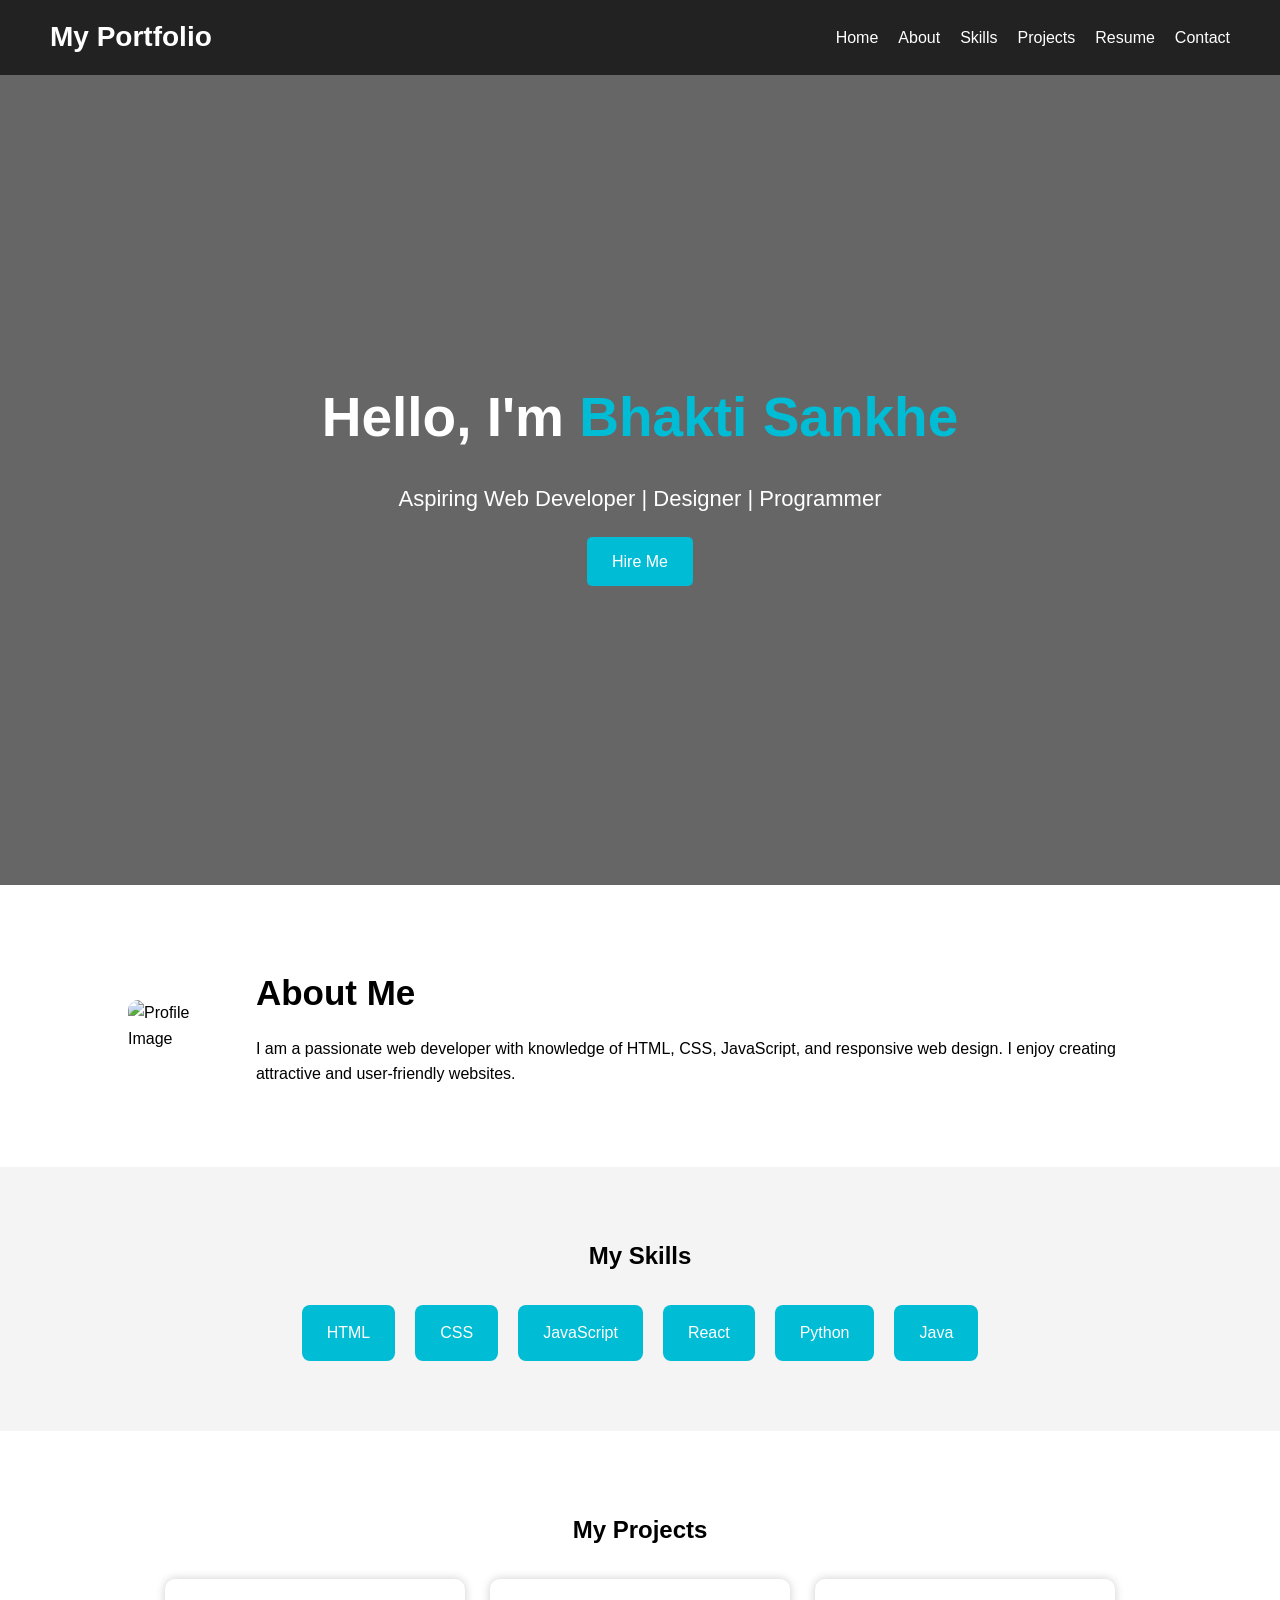
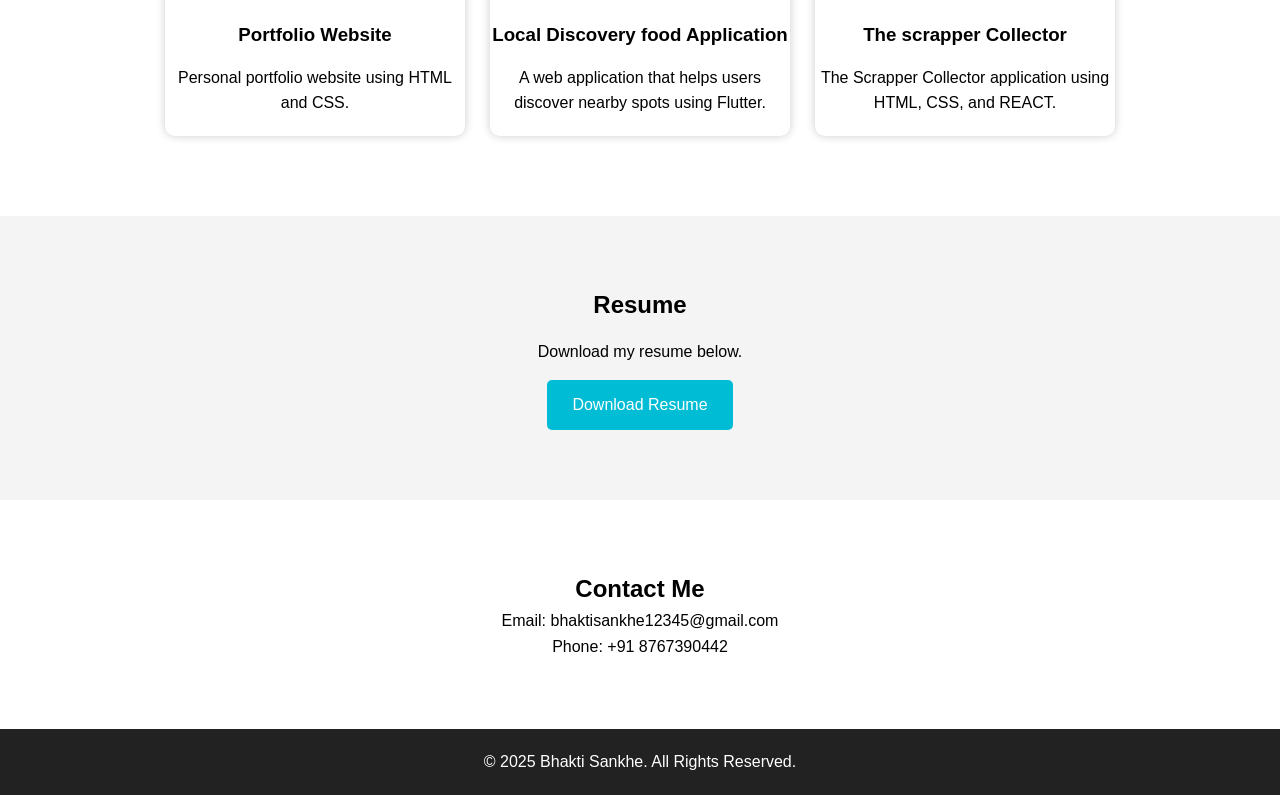
==== index.html @ fbe66951 "Level1 Task 1-Portfolio" ====
<!DOCTYPE html>
<html lang="en">
<head>
    <meta charset="UTF-8">
    <meta name="viewport" content="width=device-width, initial-scale=1.0">
    <title>My Portfolio</title>
    <link rel="stylesheet" href="style.css">
</head>
<body>

    
    <header>
        <div class="logo">My Portfolio</div>

        <nav>
            <ul>
                <li><a href="#home">Home</a></li>
                <li><a href="#about">About</a></li>
                <li><a href="#skills">Skills</a></li>
                <li><a href="#projects">Projects</a></li>
                <li><a href="#resume">Resume</a></li>
                <li><a href="#contact">Contact</a></li>
            </ul>
        </nav>
    </header>

    
    <section id="home" class="hero">
        <div class="hero-content">
            <h1>Hello, I'm <span>Bhakti Sankhe</span></h1>
            <p>Aspiring Web Developer | Designer | Programmer</p>
            <a href="#contact" class="btn">Hire Me</a>
        </div>
    </section>

    
    <section id="about" class="about">
        <div class="about-image">
            <img src=profile.jpeg alt="Profile Image">
        </div>

        <div class="about-text">
            <h2>About Me</h2>
            <p>
                I am a passionate web developer with knowledge of HTML, CSS,
                JavaScript, and responsive web design. I enjoy creating
                attractive and user-friendly websites.
            </p>
        </div>
    </section>

    
    <section id="skills" class="skills">
        <h2>My Skills</h2>

        <div class="skill-box">
            <div class="skill">HTML</div>
            <div class="skill">CSS</div>
            <div class="skill">JavaScript</div>
            <div class="skill">React</div>
            <div class="skill">Python</div>
            <div class="skill">Java</div>
        </div>
    </section>

  
    <section id="projects" class="projects">
        <h2>My Projects</h2>

        <div class="project-container">

            <div class="project-card">
                <img src=portfolio.jpg alt="">
                <h3>Portfolio Website</h3>
                <p>Personal portfolio website using HTML and CSS.</p>
            </div>

            <div class="project-card">
                <img src=localapp.jpeg alt="">
                <h3>Local Discovery food Application</h3>
                <p> A web application that helps users discover nearby spots using Flutter. </p>
            </div>

            <div class="project-card">
                <img src=scrapcollector.jpeg alt="">
                <h3>The scrapper Collector </h3>
                <p>The Scrapper Collector application using HTML, CSS, and REACT. </p>
            </div>

        </div>
    </section>

    
    <section id="resume" class="resume">
        <h2>Resume</h2>
        <p>Download my resume below.</p>

        <a href="myresume.pdf" download class="btn">
            Download Resume
        </a>
    </section>

    
    <section id="contact" class="contact">
        <h2>Contact Me</h2>

        <p>Email: bhaktisankhe12345@gmail.com</p>
        <p>Phone: +91 8767390442</p>
    </section>

    
    <footer>
        <p>© 2025 Bhakti Sankhe. All Rights Reserved.</p>
    </footer>

</body>
</html>
---- style.css ----
*{
    margin:0;
    padding:0;
    box-sizing:border-box;
    font-family:Arial, sans-serif;
}

body{
    line-height:1.6;
}

/* Header */

header{
    background:#222;
    color:white;
    display:flex;
    justify-content:space-between;
    align-items:center;
    padding:15px 50px;
    position:sticky;
    top:0;
}

.logo{
    font-size:28px;
    font-weight:bold;
}

nav ul{
    list-style:none;
    display:flex;
}

nav ul li{
    margin-left:20px;
}

nav ul li a{
    text-decoration:none;
    color:white;
    transition:0.3s;
}

nav ul li a:hover{
    color:#00bcd4;
}

/* Hero Section */

.hero{
    height:90vh;
    background:linear-gradient(rgba(0,0,0,.6),
    rgba(0,0,0,.6)),
    url('https://images.unsplash.com/photo-1498050108023-c5249f4df085?w=1200');
    background-size:cover;
    background-position:center;
    display:flex;
    justify-content:center;
    align-items:center;
    text-align:center;
    color:white;
}

.hero h1{
    font-size:55px;
}

.hero span{
    color:#00bcd4;
}

.hero p{
    margin:20px 0;
    font-size:22px;
}

.btn{
    display:inline-block;
    padding:12px 25px;
    background:#00bcd4;
    color:white;
    text-decoration:none;
    border-radius:5px;
}

/* About */

.about{
    padding:80px 10%;
    display:flex;
    gap:40px;
    align-items:center;
}

.about-image img{
    width:300px;
    border-radius:10px;
}

.about-text h2{
    margin-bottom:15px;
    font-size:35px;
}

/* Skills */

.skills{
    background:#f4f4f4;
    padding:70px 10%;
    text-align:center;
}

.skills h2{
    margin-bottom:30px;
}

.skill-box{
    display:flex;
    flex-wrap:wrap;
    justify-content:center;
    gap:20px;
}

.skill{
    background:#00bcd4;
    color:white;
    padding:15px 25px;
    border-radius:8px;
}

/* Projects */

.projects{
    padding:80px 10%;
    text-align:center;
}

.project-container{
    display:flex;
    flex-wrap:wrap;
    justify-content:center;
    gap:25px;
    margin-top:30px;
}

.project-card{
    width:300px;
    border-radius:10px;
    overflow:hidden;
    box-shadow:0 0 10px rgba(0,0,0,.2);
    padding-bottom:20px;
}

.project-card img{
    width:100%;
}

.project-card h3{
    margin:15px 0;
}

/* Resume */

.resume{
    text-align:center;
    background:#f4f4f4;
    padding:70px;
}

.resume p{
    margin:15px 0;
}

/* Contact */

.contact{
    text-align:center;
    padding:70px;
}

/* Footer */

footer{
    background:#222;
    color:white;
    text-align:center;
    padding:20px;
}

/* Responsive */

@media(max-width:768px){

    header{
        flex-direction:column;
    }

    nav ul{
        flex-direction:column;
        text-align:center;
    }

    nav ul li{
        margin:10px 0;
    }

    .about{
        flex-direction:column;
        text-align:center;
    }

    .hero h1{
        font-size:38px;
    }
}
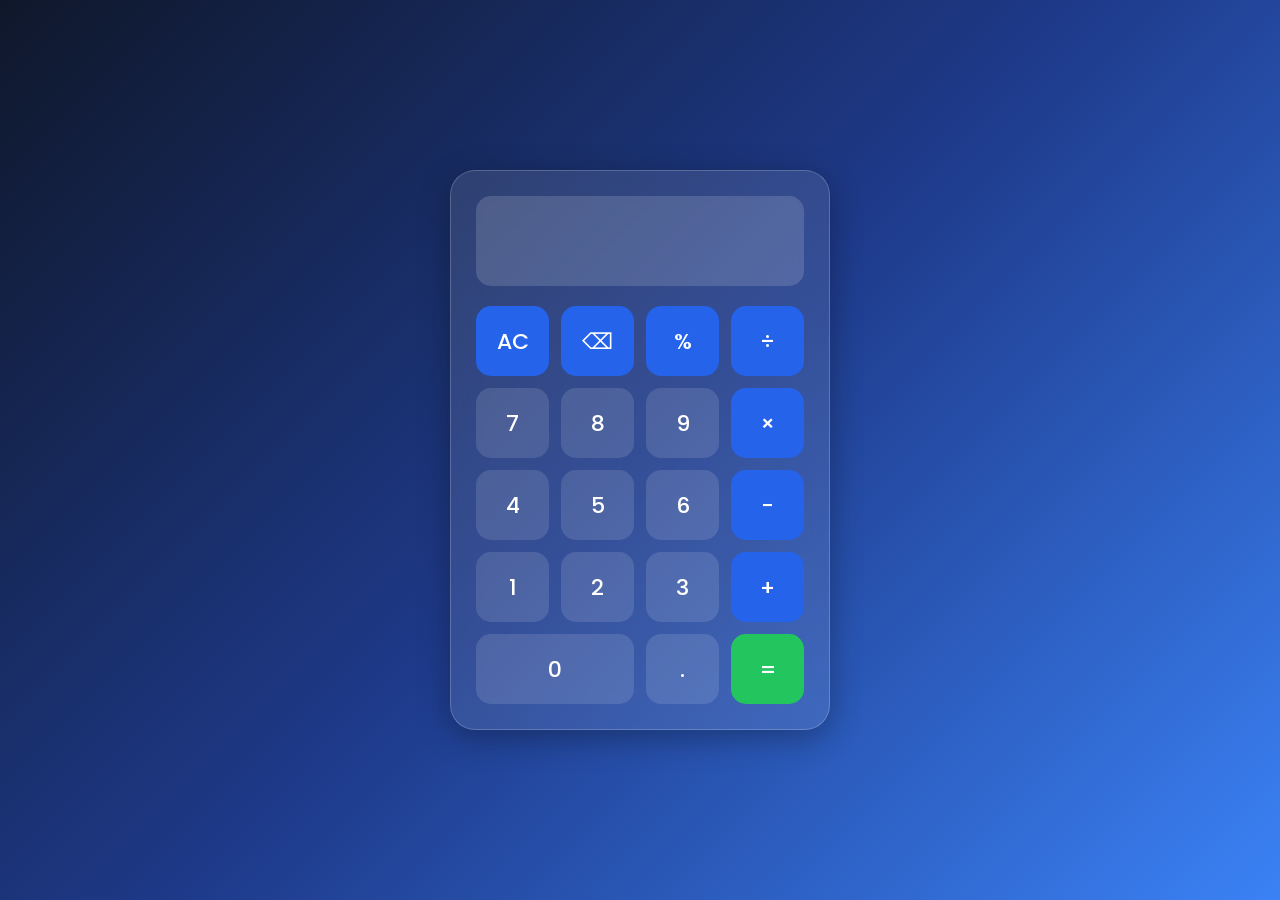
==== commit 9ec22f34: "Level1 Task3-Calculator" ====
--- a/index.html
+++ b/index.html
@@ -1,117 +1,49 @@
 <!DOCTYPE html>
 <html lang="en">
 <head>
-    <meta charset="UTF-8">
-    <meta name="viewport" content="width=device-width, initial-scale=1.0">
-    <title>My Portfolio</title>
-    <link rel="stylesheet" href="style.css">
+<meta charset="UTF-8">
+<meta name="viewport" content="width=device-width, initial-scale=1.0">
+<title>Modern Calculator</title>
+<link rel="stylesheet" href="style.css">
+<link href="https://fonts.googleapis.com/css2?family=Poppins:wght@300;400;500;600&display=swap" rel="stylesheet">
 </head>
 <body>
 
-    
-    <header>
-        <div class="logo">My Portfolio</div>
+<div class="calculator">
 
-        <nav>
-            <ul>
-                <li><a href="#home">Home</a></li>
-                <li><a href="#about">About</a></li>
-                <li><a href="#skills">Skills</a></li>
-                <li><a href="#projects">Projects</a></li>
-                <li><a href="#resume">Resume</a></li>
-                <li><a href="#contact">Contact</a></li>
-            </ul>
-        </nav>
-    </header>
+    <input type="text" id="display" readonly>
 
-    
-    <section id="home" class="hero">
-        <div class="hero-content">
-            <h1>Hello, I'm <span>Bhakti Sankhe</span></h1>
-            <p>Aspiring Web Developer | Designer | Programmer</p>
-            <a href="#contact" class="btn">Hire Me</a>
-        </div>
-    </section>
+    <div class="buttons">
 
-    
-    <section id="about" class="about">
-        <div class="about-image">
-            <img src=profile.jpeg alt="Profile Image">
-        </div>
+        <button class="operator" onclick="clearDisplay()">AC</button>
+        <button class="operator" onclick="deleteLast()">⌫</button>
+        <button class="operator" onclick="appendValue('%')">%</button>
+        <button class="operator" onclick="appendValue('/')">÷</button>
 
-        <div class="about-text">
-            <h2>About Me</h2>
-            <p>
-                I am a passionate web developer with knowledge of HTML, CSS,
-                JavaScript, and responsive web design. I enjoy creating
-                attractive and user-friendly websites.
-            </p>
-        </div>
-    </section>
+        <button onclick="appendValue('7')">7</button>
+        <button onclick="appendValue('8')">8</button>
+        <button onclick="appendValue('9')">9</button>
+        <button class="operator" onclick="appendValue('*')">×</button>
 
-    
-    <section id="skills" class="skills">
-        <h2>My Skills</h2>
+        <button onclick="appendValue('4')">4</button>
+        <button onclick="appendValue('5')">5</button>
+        <button onclick="appendValue('6')">6</button>
+        <button class="operator" onclick="appendValue('-')">−</button>
 
-        <div class="skill-box">
-            <div class="skill">HTML</div>
-            <div class="skill">CSS</div>
-            <div class="skill">JavaScript</div>
-            <div class="skill">React</div>
-            <div class="skill">Python</div>
-            <div class="skill">Java</div>
-        </div>
-    </section>
+        <button onclick="appendValue('1')">1</button>
+        <button onclick="appendValue('2')">2</button>
+        <button onclick="appendValue('3')">3</button>
+        <button class="operator" onclick="appendValue('+')">+</button>
 
-  
-    <section id="projects" class="projects">
-        <h2>My Projects</h2>
+        <button class="zero" onclick="appendValue('0')">0</button>
+        <button onclick="appendValue('.')">.</button>
+        <button class="equal" onclick="calculate()">=</button>
 
-        <div class="project-container">
+    </div>
 
-            <div class="project-card">
-                <img src=portfolio.jpg alt="">
-                <h3>Portfolio Website</h3>
-                <p>Personal portfolio website using HTML and CSS.</p>
-            </div>
+</div>
 
-            <div class="project-card">
-                <img src=localapp.jpeg alt="">
-                <h3>Local Discovery food Application</h3>
-                <p> A web application that helps users discover nearby spots using Flutter. </p>
-            </div>
-
-            <div class="project-card">
-                <img src=scrapcollector.jpeg alt="">
-                <h3>The scrapper Collector </h3>
-                <p>The Scrapper Collector application using HTML, CSS, and REACT. </p>
-            </div>
-
-        </div>
-    </section>
-
-    
-    <section id="resume" class="resume">
-        <h2>Resume</h2>
-        <p>Download my resume below.</p>
-
-        <a href="myresume.pdf" download class="btn">
-            Download Resume
-        </a>
-    </section>
-
-    
-    <section id="contact" class="contact">
-        <h2>Contact Me</h2>
-
-        <p>Email: bhaktisankhe12345@gmail.com</p>
-        <p>Phone: +91 8767390442</p>
-    </section>
-
-    
-    <footer>
-        <p>© 2025 Bhakti Sankhe. All Rights Reserved.</p>
-    </footer>
+<script src="script.js"></script>
 
 </body>
 </html>
--- a/style.css
+++ b/style.css
@@ -2,215 +2,102 @@
     margin:0;
     padding:0;
     box-sizing:border-box;
-    font-family:Arial, sans-serif;
+    font-family:'Poppins',sans-serif;
 }
 
 body{
-    line-height:1.6;
+    min-height:100vh;
+    display:flex;
+    justify-content:center;
+    align-items:center;
+    background:linear-gradient(
+        135deg,
+        #0f172a,
+        #1e3a8a,
+        #3b82f6
+    );
 }
 
-/* Header */
+.calculator{
+    width:380px;
+    padding:25px;
+    border-radius:25px;
 
-header{
-    background:#222;
-    color:white;
-    display:flex;
-    justify-content:space-between;
-    align-items:center;
-    padding:15px 50px;
-    position:sticky;
-    top:0;
+    background:rgba(255,255,255,0.1);
+
+    backdrop-filter:blur(15px);
+
+    border:1px solid rgba(255,255,255,0.2);
+
+    box-shadow:
+    0 8px 32px rgba(0,0,0,0.3);
 }
 
-.logo{
-    font-size:28px;
-    font-weight:bold;
+#display{
+    width:100%;
+    height:90px;
+    border:none;
+    outline:none;
+
+    background:rgba(255,255,255,0.15);
+
+    color:white;
+
+    font-size:38px;
+    text-align:right;
+
+    padding:20px;
+
+    border-radius:15px;
+
+    margin-bottom:20px;
 }
 
-nav ul{
-    list-style:none;
-    display:flex;
+.buttons{
+    display:grid;
+    grid-template-columns:repeat(4,1fr);
+    gap:12px;
 }
 
-nav ul li{
-    margin-left:20px;
-}
+button{
+    height:70px;
+    border:none;
+    border-radius:15px;
 
-nav ul li a{
-    text-decoration:none;
+    font-size:22px;
+    font-weight:500;
+
+    cursor:pointer;
+
     color:white;
+
+    background:rgba(255,255,255,0.12);
+
     transition:0.3s;
 }
 
-nav ul li a:hover{
-    color:#00bcd4;
+button:hover{
+    transform:translateY(-3px);
+
+    background:rgba(255,255,255,0.25);
 }
 
-/* Hero Section */
-
-.hero{
-    height:90vh;
-    background:linear-gradient(rgba(0,0,0,.6),
-    rgba(0,0,0,.6)),
-    url('https://images.unsplash.com/photo-1498050108023-c5249f4df085?w=1200');
-    background-size:cover;
-    background-position:center;
-    display:flex;
-    justify-content:center;
-    align-items:center;
-    text-align:center;
-    color:white;
+.operator{
+    background:#2563eb;
 }
 
-.hero h1{
-    font-size:55px;
+.operator:hover{
+    background:#1d4ed8;
 }
 
-.hero span{
-    color:#00bcd4;
+.equal{
+    background:#22c55e;
 }
 
-.hero p{
-    margin:20px 0;
-    font-size:22px;
+.equal:hover{
+    background:#16a34a;
 }
 
-.btn{
-    display:inline-block;
-    padding:12px 25px;
-    background:#00bcd4;
-    color:white;
-    text-decoration:none;
-    border-radius:5px;
-}
-
-/* About */
-
-.about{
-    padding:80px 10%;
-    display:flex;
-    gap:40px;
-    align-items:center;
-}
-
-.about-image img{
-    width:300px;
-    border-radius:10px;
-}
-
-.about-text h2{
-    margin-bottom:15px;
-    font-size:35px;
-}
-
-/* Skills */
-
-.skills{
-    background:#f4f4f4;
-    padding:70px 10%;
-    text-align:center;
-}
-
-.skills h2{
-    margin-bottom:30px;
-}
-
-.skill-box{
-    display:flex;
-    flex-wrap:wrap;
-    justify-content:center;
-    gap:20px;
-}
-
-.skill{
-    background:#00bcd4;
-    color:white;
-    padding:15px 25px;
-    border-radius:8px;
-}
-
-/* Projects */
-
-.projects{
-    padding:80px 10%;
-    text-align:center;
-}
-
-.project-container{
-    display:flex;
-    flex-wrap:wrap;
-    justify-content:center;
-    gap:25px;
-    margin-top:30px;
-}
-
-.project-card{
-    width:300px;
-    border-radius:10px;
-    overflow:hidden;
-    box-shadow:0 0 10px rgba(0,0,0,.2);
-    padding-bottom:20px;
-}
-
-.project-card img{
-    width:100%;
-}
-
-.project-card h3{
-    margin:15px 0;
-}
-
-/* Resume */
-
-.resume{
-    text-align:center;
-    background:#f4f4f4;
-    padding:70px;
-}
-
-.resume p{
-    margin:15px 0;
-}
-
-/* Contact */
-
-.contact{
-    text-align:center;
-    padding:70px;
-}
-
-/* Footer */
-
-footer{
-    background:#222;
-    color:white;
-    text-align:center;
-    padding:20px;
-}
-
-/* Responsive */
-
-@media(max-width:768px){
-
-    header{
-        flex-direction:column;
-    }
-
-    nav ul{
-        flex-direction:column;
-        text-align:center;
-    }
-
-    nav ul li{
-        margin:10px 0;
-    }
-
-    .about{
-        flex-direction:column;
-        text-align:center;
-    }
-
-    .hero h1{
-        font-size:38px;
-    }
+.zero{
+    grid-column:span 2;
 }
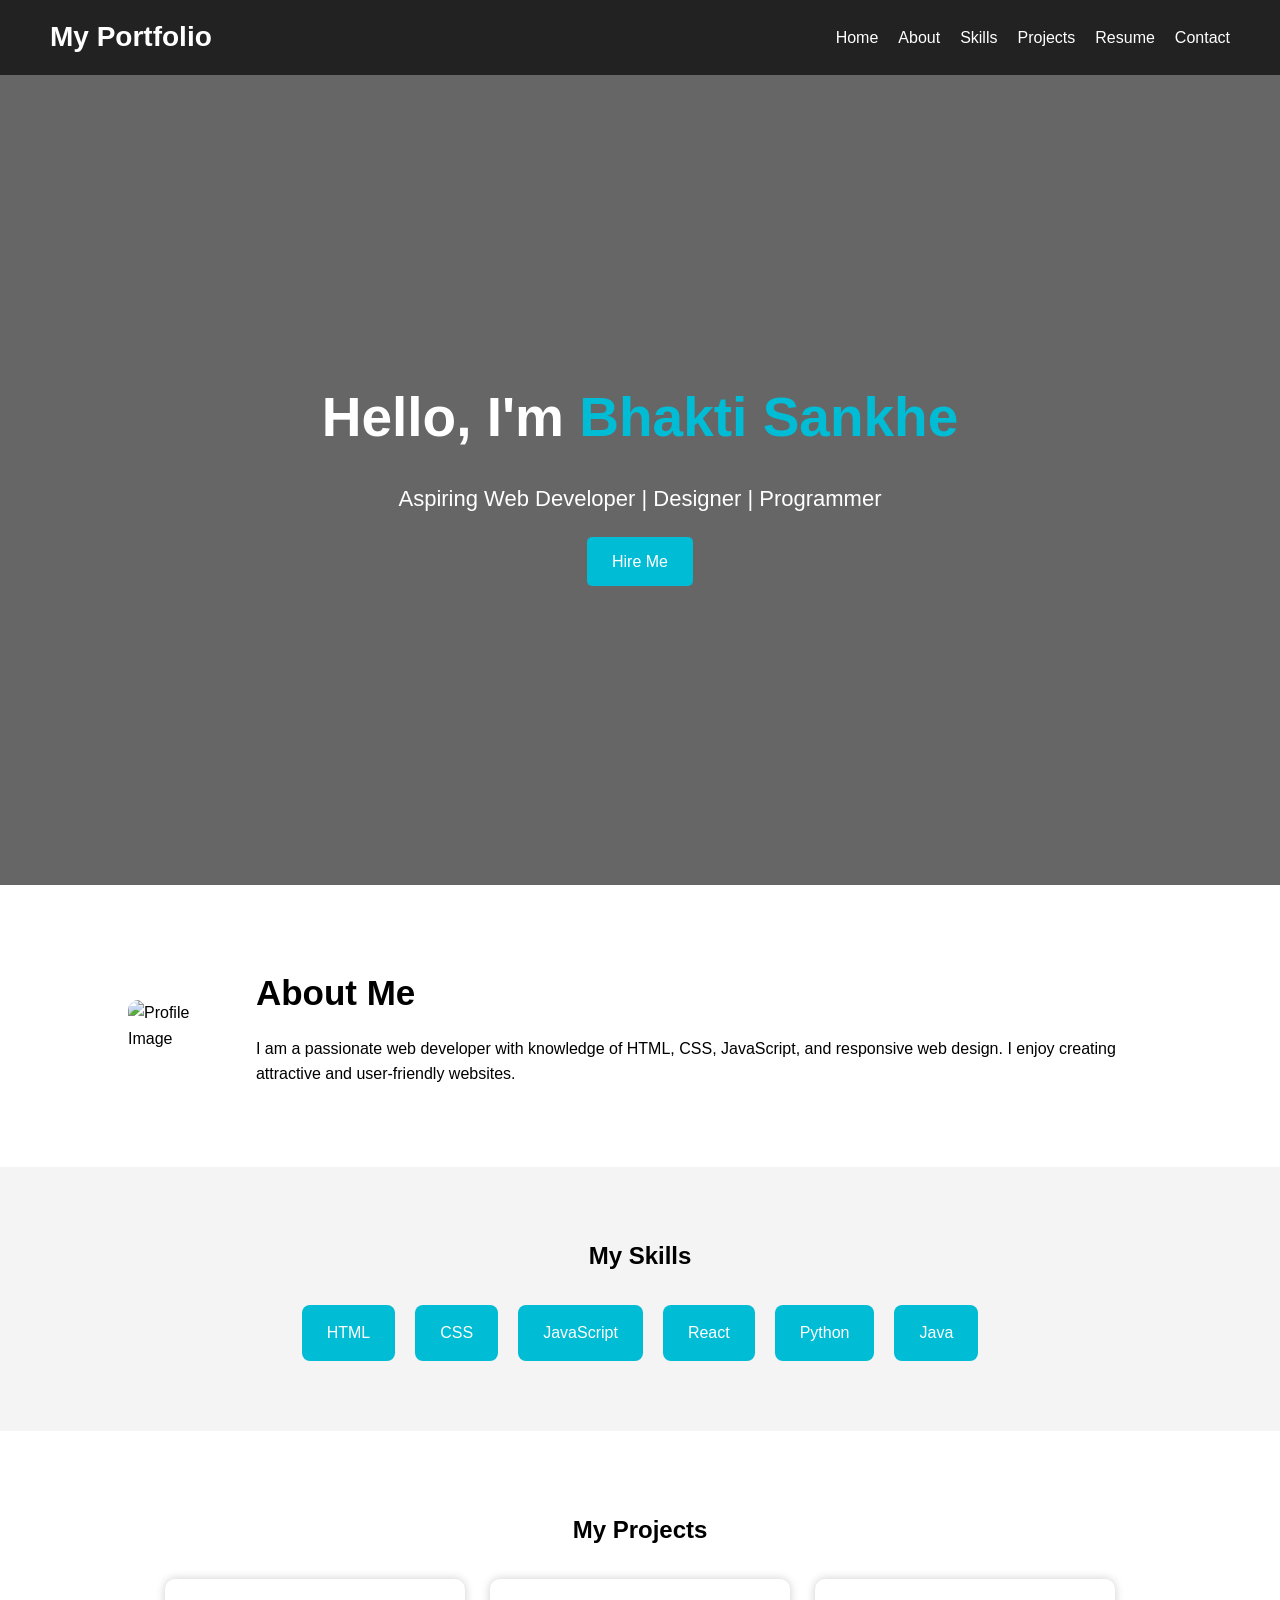
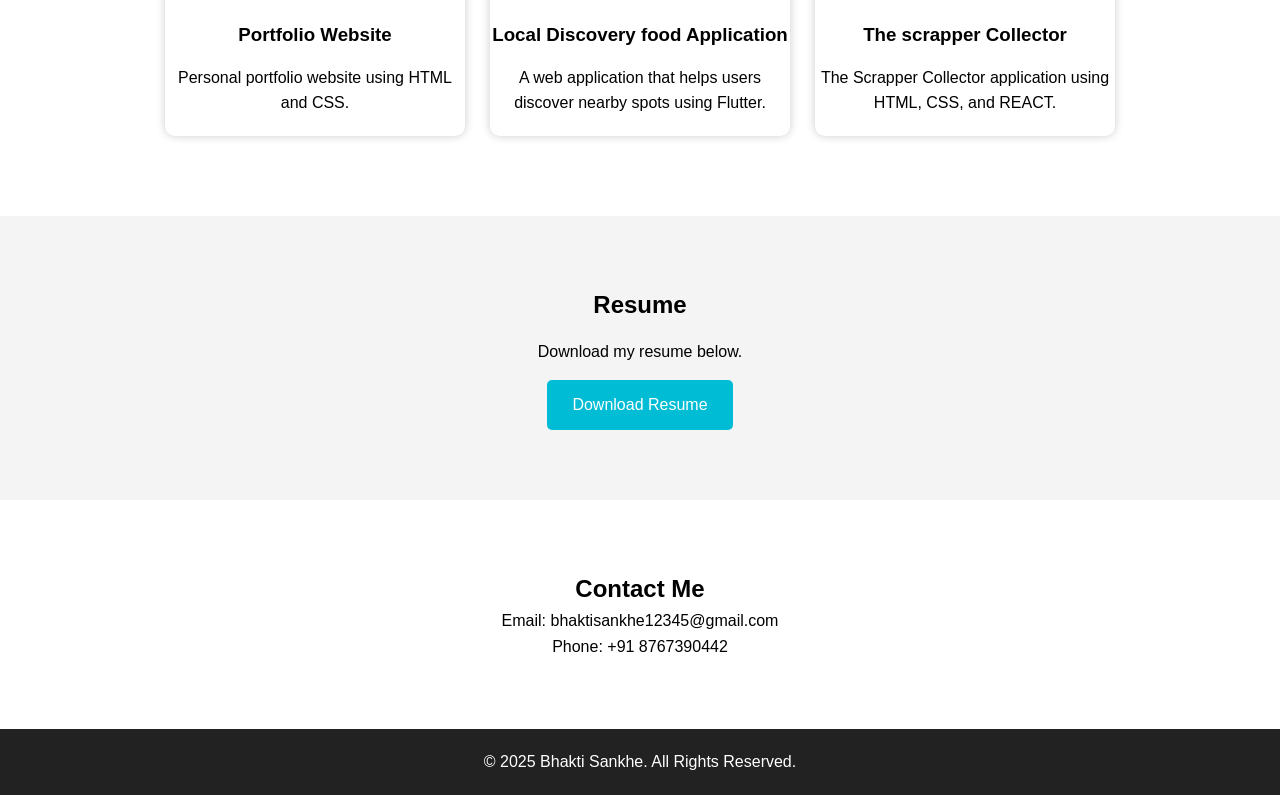
==== commit 553050ce: "codsoft_taskno-1" ====
--- a/index.html
+++ b/index.html
@@ -1,49 +1,117 @@
 <!DOCTYPE html>
 <html lang="en">
 <head>
-<meta charset="UTF-8">
-<meta name="viewport" content="width=device-width, initial-scale=1.0">
-<title>Modern Calculator</title>
-<link rel="stylesheet" href="style.css">
-<link href="https://fonts.googleapis.com/css2?family=Poppins:wght@300;400;500;600&display=swap" rel="stylesheet">
+    <meta charset="UTF-8">
+    <meta name="viewport" content="width=device-width, initial-scale=1.0">
+    <title>My Portfolio</title>
+    <link rel="stylesheet" href="style.css">
 </head>
 <body>
 
-<div class="calculator">
+    
+    <header>
+        <div class="logo">My Portfolio</div>
 
-    <input type="text" id="display" readonly>
+        <nav>
+            <ul>
+                <li><a href="#home">Home</a></li>
+                <li><a href="#about">About</a></li>
+                <li><a href="#skills">Skills</a></li>
+                <li><a href="#projects">Projects</a></li>
+                <li><a href="#resume">Resume</a></li>
+                <li><a href="#contact">Contact</a></li>
+            </ul>
+        </nav>
+    </header>
 
-    <div class="buttons">
+    
+    <section id="home" class="hero">
+        <div class="hero-content">
+            <h1>Hello, I'm <span>Bhakti Sankhe</span></h1>
+            <p>Aspiring Web Developer | Designer | Programmer</p>
+            <a href="#contact" class="btn">Hire Me</a>
+        </div>
+    </section>
 
-        <button class="operator" onclick="clearDisplay()">AC</button>
-        <button class="operator" onclick="deleteLast()">⌫</button>
-        <button class="operator" onclick="appendValue('%')">%</button>
-        <button class="operator" onclick="appendValue('/')">÷</button>
+    
+    <section id="about" class="about">
+        <div class="about-image">
+            <img src=profile.jpeg alt="Profile Image">
+        </div>
 
-        <button onclick="appendValue('7')">7</button>
-        <button onclick="appendValue('8')">8</button>
-        <button onclick="appendValue('9')">9</button>
-        <button class="operator" onclick="appendValue('*')">×</button>
+        <div class="about-text">
+            <h2>About Me</h2>
+            <p>
+                I am a passionate web developer with knowledge of HTML, CSS,
+                JavaScript, and responsive web design. I enjoy creating
+                attractive and user-friendly websites.
+            </p>
+        </div>
+    </section>
 
-        <button onclick="appendValue('4')">4</button>
-        <button onclick="appendValue('5')">5</button>
-        <button onclick="appendValue('6')">6</button>
-        <button class="operator" onclick="appendValue('-')">−</button>
+    
+    <section id="skills" class="skills">
+        <h2>My Skills</h2>
 
-        <button onclick="appendValue('1')">1</button>
-        <button onclick="appendValue('2')">2</button>
-        <button onclick="appendValue('3')">3</button>
-        <button class="operator" onclick="appendValue('+')">+</button>
+        <div class="skill-box">
+            <div class="skill">HTML</div>
+            <div class="skill">CSS</div>
+            <div class="skill">JavaScript</div>
+            <div class="skill">React</div>
+            <div class="skill">Python</div>
+            <div class="skill">Java</div>
+        </div>
+    </section>
 
-        <button class="zero" onclick="appendValue('0')">0</button>
-        <button onclick="appendValue('.')">.</button>
-        <button class="equal" onclick="calculate()">=</button>
+  
+    <section id="projects" class="projects">
+        <h2>My Projects</h2>
 
-    </div>
+        <div class="project-container">
 
-</div>
+            <div class="project-card">
+                <img src=portfolio.jpg alt="">
+                <h3>Portfolio Website</h3>
+                <p>Personal portfolio website using HTML and CSS.</p>
+            </div>
 
-<script src="script.js"></script>
+            <div class="project-card">
+                <img src=localapp.jpeg alt="">
+                <h3>Local Discovery food Application</h3>
+                <p> A web application that helps users discover nearby spots using Flutter. </p>
+            </div>
+
+            <div class="project-card">
+                <img src=scrapcollector.jpeg alt="">
+                <h3>The scrapper Collector </h3>
+                <p>The Scrapper Collector application using HTML, CSS, and REACT. </p>
+            </div>
+
+        </div>
+    </section>
+
+    
+    <section id="resume" class="resume">
+        <h2>Resume</h2>
+        <p>Download my resume below.</p>
+
+        <a href="myresume.pdf" download class="btn">
+            Download Resume
+        </a>
+    </section>
+
+    
+    <section id="contact" class="contact">
+        <h2>Contact Me</h2>
+
+        <p>Email: bhaktisankhe12345@gmail.com</p>
+        <p>Phone: +91 8767390442</p>
+    </section>
+
+    
+    <footer>
+        <p>© 2025 Bhakti Sankhe. All Rights Reserved.</p>
+    </footer>
 
 </body>
 </html>
--- a/style.css
+++ b/style.css
@@ -2,102 +2,215 @@
     margin:0;
     padding:0;
     box-sizing:border-box;
-    font-family:'Poppins',sans-serif;
+    font-family:Arial, sans-serif;
 }
 
 body{
-    min-height:100vh;
+    line-height:1.6;
+}
+
+/* Header */
+
+header{
+    background:#222;
+    color:white;
+    display:flex;
+    justify-content:space-between;
+    align-items:center;
+    padding:15px 50px;
+    position:sticky;
+    top:0;
+}
+
+.logo{
+    font-size:28px;
+    font-weight:bold;
+}
+
+nav ul{
+    list-style:none;
+    display:flex;
+}
+
+nav ul li{
+    margin-left:20px;
+}
+
+nav ul li a{
+    text-decoration:none;
+    color:white;
+    transition:0.3s;
+}
+
+nav ul li a:hover{
+    color:#00bcd4;
+}
+
+/* Hero Section */
+
+.hero{
+    height:90vh;
+    background:linear-gradient(rgba(0,0,0,.6),
+    rgba(0,0,0,.6)),
+    url('https://images.unsplash.com/photo-1498050108023-c5249f4df085?w=1200');
+    background-size:cover;
+    background-position:center;
     display:flex;
     justify-content:center;
     align-items:center;
-    background:linear-gradient(
-        135deg,
-        #0f172a,
-        #1e3a8a,
-        #3b82f6
-    );
-}
-
-.calculator{
-    width:380px;
-    padding:25px;
-    border-radius:25px;
-
-    background:rgba(255,255,255,0.1);
-
-    backdrop-filter:blur(15px);
-
-    border:1px solid rgba(255,255,255,0.2);
-
-    box-shadow:
-    0 8px 32px rgba(0,0,0,0.3);
-}
-
-#display{
+    text-align:center;
+    color:white;
+}
+
+.hero h1{
+    font-size:55px;
+}
+
+.hero span{
+    color:#00bcd4;
+}
+
+.hero p{
+    margin:20px 0;
+    font-size:22px;
+}
+
+.btn{
+    display:inline-block;
+    padding:12px 25px;
+    background:#00bcd4;
+    color:white;
+    text-decoration:none;
+    border-radius:5px;
+}
+
+/* About */
+
+.about{
+    padding:80px 10%;
+    display:flex;
+    gap:40px;
+    align-items:center;
+}
+
+.about-image img{
+    width:300px;
+    border-radius:10px;
+}
+
+.about-text h2{
+    margin-bottom:15px;
+    font-size:35px;
+}
+
+/* Skills */
+
+.skills{
+    background:#f4f4f4;
+    padding:70px 10%;
+    text-align:center;
+}
+
+.skills h2{
+    margin-bottom:30px;
+}
+
+.skill-box{
+    display:flex;
+    flex-wrap:wrap;
+    justify-content:center;
+    gap:20px;
+}
+
+.skill{
+    background:#00bcd4;
+    color:white;
+    padding:15px 25px;
+    border-radius:8px;
+}
+
+/* Projects */
+
+.projects{
+    padding:80px 10%;
+    text-align:center;
+}
+
+.project-container{
+    display:flex;
+    flex-wrap:wrap;
+    justify-content:center;
+    gap:25px;
+    margin-top:30px;
+}
+
+.project-card{
+    width:300px;
+    border-radius:10px;
+    overflow:hidden;
+    box-shadow:0 0 10px rgba(0,0,0,.2);
+    padding-bottom:20px;
+}
+
+.project-card img{
     width:100%;
-    height:90px;
-    border:none;
-    outline:none;
-
-    background:rgba(255,255,255,0.15);
-
-    color:white;
-
-    font-size:38px;
-    text-align:right;
-
+}
+
+.project-card h3{
+    margin:15px 0;
+}
+
+/* Resume */
+
+.resume{
+    text-align:center;
+    background:#f4f4f4;
+    padding:70px;
+}
+
+.resume p{
+    margin:15px 0;
+}
+
+/* Contact */
+
+.contact{
+    text-align:center;
+    padding:70px;
+}
+
+/* Footer */
+
+footer{
+    background:#222;
+    color:white;
+    text-align:center;
     padding:20px;
-
-    border-radius:15px;
-
-    margin-bottom:20px;
-}
-
-.buttons{
-    display:grid;
-    grid-template-columns:repeat(4,1fr);
-    gap:12px;
-}
-
-button{
-    height:70px;
-    border:none;
-    border-radius:15px;
-
-    font-size:22px;
-    font-weight:500;
-
-    cursor:pointer;
-
-    color:white;
-
-    background:rgba(255,255,255,0.12);
-
-    transition:0.3s;
-}
-
-button:hover{
-    transform:translateY(-3px);
-
-    background:rgba(255,255,255,0.25);
-}
-
-.operator{
-    background:#2563eb;
-}
-
-.operator:hover{
-    background:#1d4ed8;
-}
-
-.equal{
-    background:#22c55e;
-}
-
-.equal:hover{
-    background:#16a34a;
-}
-
-.zero{
-    grid-column:span 2;
+}
+
+/* Responsive */
+
+@media(max-width:768px){
+
+    header{
+        flex-direction:column;
+    }
+
+    nav ul{
+        flex-direction:column;
+        text-align:center;
+    }
+
+    nav ul li{
+        margin:10px 0;
+    }
+
+    .about{
+        flex-direction:column;
+        text-align:center;
+    }
+
+    .hero h1{
+        font-size:38px;
+    }
 }
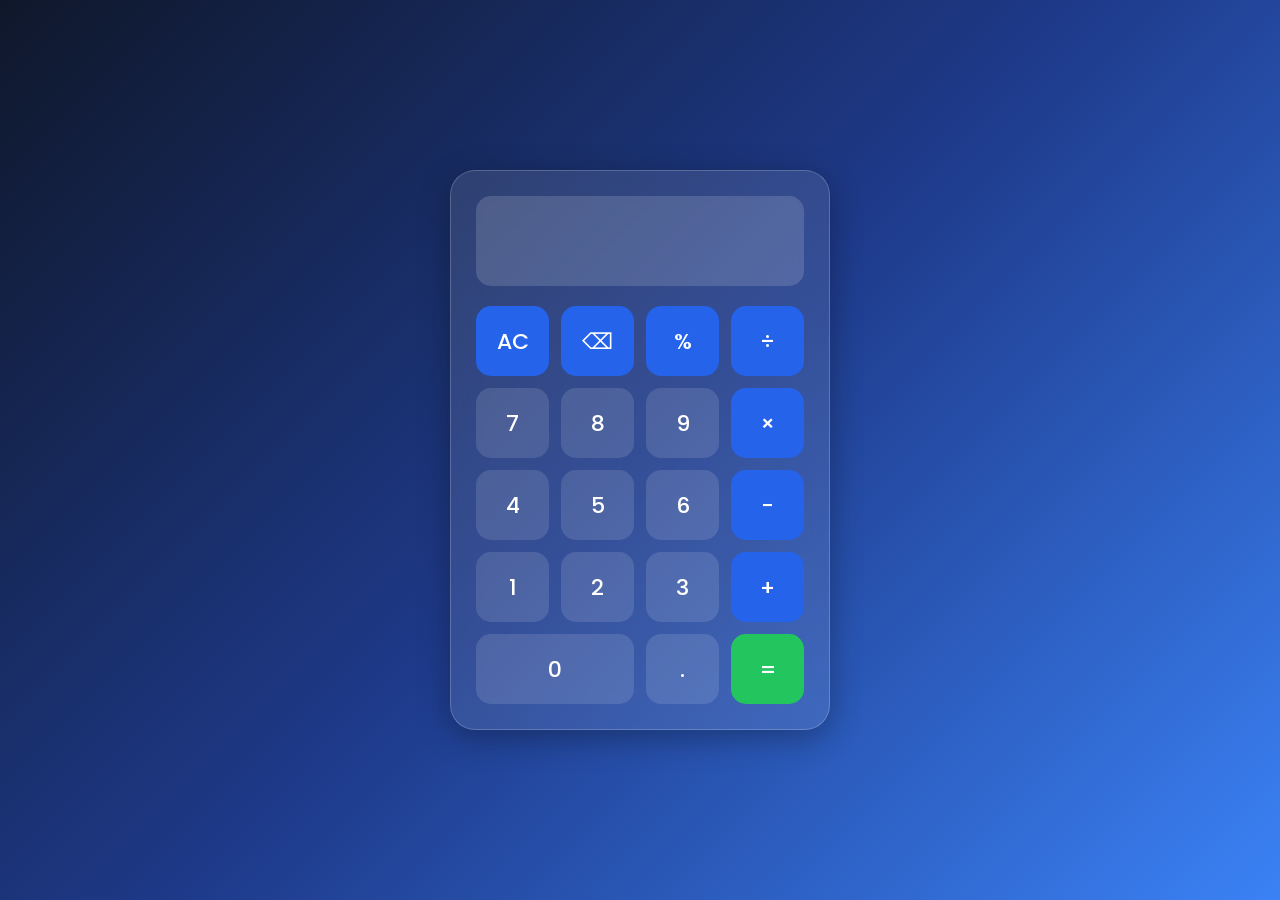
==== commit 3252cfb2: "codsoft_taskno-3" ====
--- a/index.html
+++ b/index.html
@@ -1,117 +1,49 @@
 <!DOCTYPE html>
 <html lang="en">
 <head>
-    <meta charset="UTF-8">
-    <meta name="viewport" content="width=device-width, initial-scale=1.0">
-    <title>My Portfolio</title>
-    <link rel="stylesheet" href="style.css">
+<meta charset="UTF-8">
+<meta name="viewport" content="width=device-width, initial-scale=1.0">
+<title>Modern Calculator</title>
+<link rel="stylesheet" href="style.css">
+<link href="https://fonts.googleapis.com/css2?family=Poppins:wght@300;400;500;600&display=swap" rel="stylesheet">
 </head>
 <body>
 
-    
-    <header>
-        <div class="logo">My Portfolio</div>
+<div class="calculator">
 
-        <nav>
-            <ul>
-                <li><a href="#home">Home</a></li>
-                <li><a href="#about">About</a></li>
-                <li><a href="#skills">Skills</a></li>
-                <li><a href="#projects">Projects</a></li>
-                <li><a href="#resume">Resume</a></li>
-                <li><a href="#contact">Contact</a></li>
-            </ul>
-        </nav>
-    </header>
+    <input type="text" id="display" readonly>
 
-    
-    <section id="home" class="hero">
-        <div class="hero-content">
-            <h1>Hello, I'm <span>Bhakti Sankhe</span></h1>
-            <p>Aspiring Web Developer | Designer | Programmer</p>
-            <a href="#contact" class="btn">Hire Me</a>
-        </div>
-    </section>
+    <div class="buttons">
 
-    
-    <section id="about" class="about">
-        <div class="about-image">
-            <img src=profile.jpeg alt="Profile Image">
-        </div>
+        <button class="operator" onclick="clearDisplay()">AC</button>
+        <button class="operator" onclick="deleteLast()">⌫</button>
+        <button class="operator" onclick="appendValue('%')">%</button>
+        <button class="operator" onclick="appendValue('/')">÷</button>
 
-        <div class="about-text">
-            <h2>About Me</h2>
-            <p>
-                I am a passionate web developer with knowledge of HTML, CSS,
-                JavaScript, and responsive web design. I enjoy creating
-                attractive and user-friendly websites.
-            </p>
-        </div>
-    </section>
+        <button onclick="appendValue('7')">7</button>
+        <button onclick="appendValue('8')">8</button>
+        <button onclick="appendValue('9')">9</button>
+        <button class="operator" onclick="appendValue('*')">×</button>
 
-    
-    <section id="skills" class="skills">
-        <h2>My Skills</h2>
+        <button onclick="appendValue('4')">4</button>
+        <button onclick="appendValue('5')">5</button>
+        <button onclick="appendValue('6')">6</button>
+        <button class="operator" onclick="appendValue('-')">−</button>
 
-        <div class="skill-box">
-            <div class="skill">HTML</div>
-            <div class="skill">CSS</div>
-            <div class="skill">JavaScript</div>
-            <div class="skill">React</div>
-            <div class="skill">Python</div>
-            <div class="skill">Java</div>
-        </div>
-    </section>
+        <button onclick="appendValue('1')">1</button>
+        <button onclick="appendValue('2')">2</button>
+        <button onclick="appendValue('3')">3</button>
+        <button class="operator" onclick="appendValue('+')">+</button>
 
-  
-    <section id="projects" class="projects">
-        <h2>My Projects</h2>
+        <button class="zero" onclick="appendValue('0')">0</button>
+        <button onclick="appendValue('.')">.</button>
+        <button class="equal" onclick="calculate()">=</button>
 
-        <div class="project-container">
+    </div>
 
-            <div class="project-card">
-                <img src=portfolio.jpg alt="">
-                <h3>Portfolio Website</h3>
-                <p>Personal portfolio website using HTML and CSS.</p>
-            </div>
+</div>
 
-            <div class="project-card">
-                <img src=localapp.jpeg alt="">
-                <h3>Local Discovery food Application</h3>
-                <p> A web application that helps users discover nearby spots using Flutter. </p>
-            </div>
-
-            <div class="project-card">
-                <img src=scrapcollector.jpeg alt="">
-                <h3>The scrapper Collector </h3>
-                <p>The Scrapper Collector application using HTML, CSS, and REACT. </p>
-            </div>
-
-        </div>
-    </section>
-
-    
-    <section id="resume" class="resume">
-        <h2>Resume</h2>
-        <p>Download my resume below.</p>
-
-        <a href="myresume.pdf" download class="btn">
-            Download Resume
-        </a>
-    </section>
-
-    
-    <section id="contact" class="contact">
-        <h2>Contact Me</h2>
-
-        <p>Email: bhaktisankhe12345@gmail.com</p>
-        <p>Phone: +91 8767390442</p>
-    </section>
-
-    
-    <footer>
-        <p>© 2025 Bhakti Sankhe. All Rights Reserved.</p>
-    </footer>
+<script src="script.js"></script>
 
 </body>
 </html>
--- a/style.css
+++ b/style.css
@@ -2,215 +2,102 @@
     margin:0;
     padding:0;
     box-sizing:border-box;
-    font-family:Arial, sans-serif;
+    font-family:'Poppins',sans-serif;
 }
 
 body{
-    line-height:1.6;
+    min-height:100vh;
+    display:flex;
+    justify-content:center;
+    align-items:center;
+    background:linear-gradient(
+        135deg,
+        #0f172a,
+        #1e3a8a,
+        #3b82f6
+    );
 }
 
-/* Header */
+.calculator{
+    width:380px;
+    padding:25px;
+    border-radius:25px;
 
-header{
-    background:#222;
-    color:white;
-    display:flex;
-    justify-content:space-between;
-    align-items:center;
-    padding:15px 50px;
-    position:sticky;
-    top:0;
+    background:rgba(255,255,255,0.1);
+
+    backdrop-filter:blur(15px);
+
+    border:1px solid rgba(255,255,255,0.2);
+
+    box-shadow:
+    0 8px 32px rgba(0,0,0,0.3);
 }
 
-.logo{
-    font-size:28px;
-    font-weight:bold;
+#display{
+    width:100%;
+    height:90px;
+    border:none;
+    outline:none;
+
+    background:rgba(255,255,255,0.15);
+
+    color:white;
+
+    font-size:38px;
+    text-align:right;
+
+    padding:20px;
+
+    border-radius:15px;
+
+    margin-bottom:20px;
 }
 
-nav ul{
-    list-style:none;
-    display:flex;
+.buttons{
+    display:grid;
+    grid-template-columns:repeat(4,1fr);
+    gap:12px;
 }
 
-nav ul li{
-    margin-left:20px;
-}
+button{
+    height:70px;
+    border:none;
+    border-radius:15px;
 
-nav ul li a{
-    text-decoration:none;
+    font-size:22px;
+    font-weight:500;
+
+    cursor:pointer;
+
     color:white;
+
+    background:rgba(255,255,255,0.12);
+
     transition:0.3s;
 }
 
-nav ul li a:hover{
-    color:#00bcd4;
+button:hover{
+    transform:translateY(-3px);
+
+    background:rgba(255,255,255,0.25);
 }
 
-/* Hero Section */
-
-.hero{
-    height:90vh;
-    background:linear-gradient(rgba(0,0,0,.6),
-    rgba(0,0,0,.6)),
-    url('https://images.unsplash.com/photo-1498050108023-c5249f4df085?w=1200');
-    background-size:cover;
-    background-position:center;
-    display:flex;
-    justify-content:center;
-    align-items:center;
-    text-align:center;
-    color:white;
+.operator{
+    background:#2563eb;
 }
 
-.hero h1{
-    font-size:55px;
+.operator:hover{
+    background:#1d4ed8;
 }
 
-.hero span{
-    color:#00bcd4;
+.equal{
+    background:#22c55e;
 }
 
-.hero p{
-    margin:20px 0;
-    font-size:22px;
+.equal:hover{
+    background:#16a34a;
 }
 
-.btn{
-    display:inline-block;
-    padding:12px 25px;
-    background:#00bcd4;
-    color:white;
-    text-decoration:none;
-    border-radius:5px;
-}
-
-/* About */
-
-.about{
-    padding:80px 10%;
-    display:flex;
-    gap:40px;
-    align-items:center;
-}
-
-.about-image img{
-    width:300px;
-    border-radius:10px;
-}
-
-.about-text h2{
-    margin-bottom:15px;
-    font-size:35px;
-}
-
-/* Skills */
-
-.skills{
-    background:#f4f4f4;
-    padding:70px 10%;
-    text-align:center;
-}
-
-.skills h2{
-    margin-bottom:30px;
-}
-
-.skill-box{
-    display:flex;
-    flex-wrap:wrap;
-    justify-content:center;
-    gap:20px;
-}
-
-.skill{
-    background:#00bcd4;
-    color:white;
-    padding:15px 25px;
-    border-radius:8px;
-}
-
-/* Projects */
-
-.projects{
-    padding:80px 10%;
-    text-align:center;
-}
-
-.project-container{
-    display:flex;
-    flex-wrap:wrap;
-    justify-content:center;
-    gap:25px;
-    margin-top:30px;
-}
-
-.project-card{
-    width:300px;
-    border-radius:10px;
-    overflow:hidden;
-    box-shadow:0 0 10px rgba(0,0,0,.2);
-    padding-bottom:20px;
-}
-
-.project-card img{
-    width:100%;
-}
-
-.project-card h3{
-    margin:15px 0;
-}
-
-/* Resume */
-
-.resume{
-    text-align:center;
-    background:#f4f4f4;
-    padding:70px;
-}
-
-.resume p{
-    margin:15px 0;
-}
-
-/* Contact */
-
-.contact{
-    text-align:center;
-    padding:70px;
-}
-
-/* Footer */
-
-footer{
-    background:#222;
-    color:white;
-    text-align:center;
-    padding:20px;
-}
-
-/* Responsive */
-
-@media(max-width:768px){
-
-    header{
-        flex-direction:column;
-    }
-
-    nav ul{
-        flex-direction:column;
-        text-align:center;
-    }
-
-    nav ul li{
-        margin:10px 0;
-    }
-
-    .about{
-        flex-direction:column;
-        text-align:center;
-    }
-
-    .hero h1{
-        font-size:38px;
-    }
+.zero{
+    grid-column:span 2;
 }
